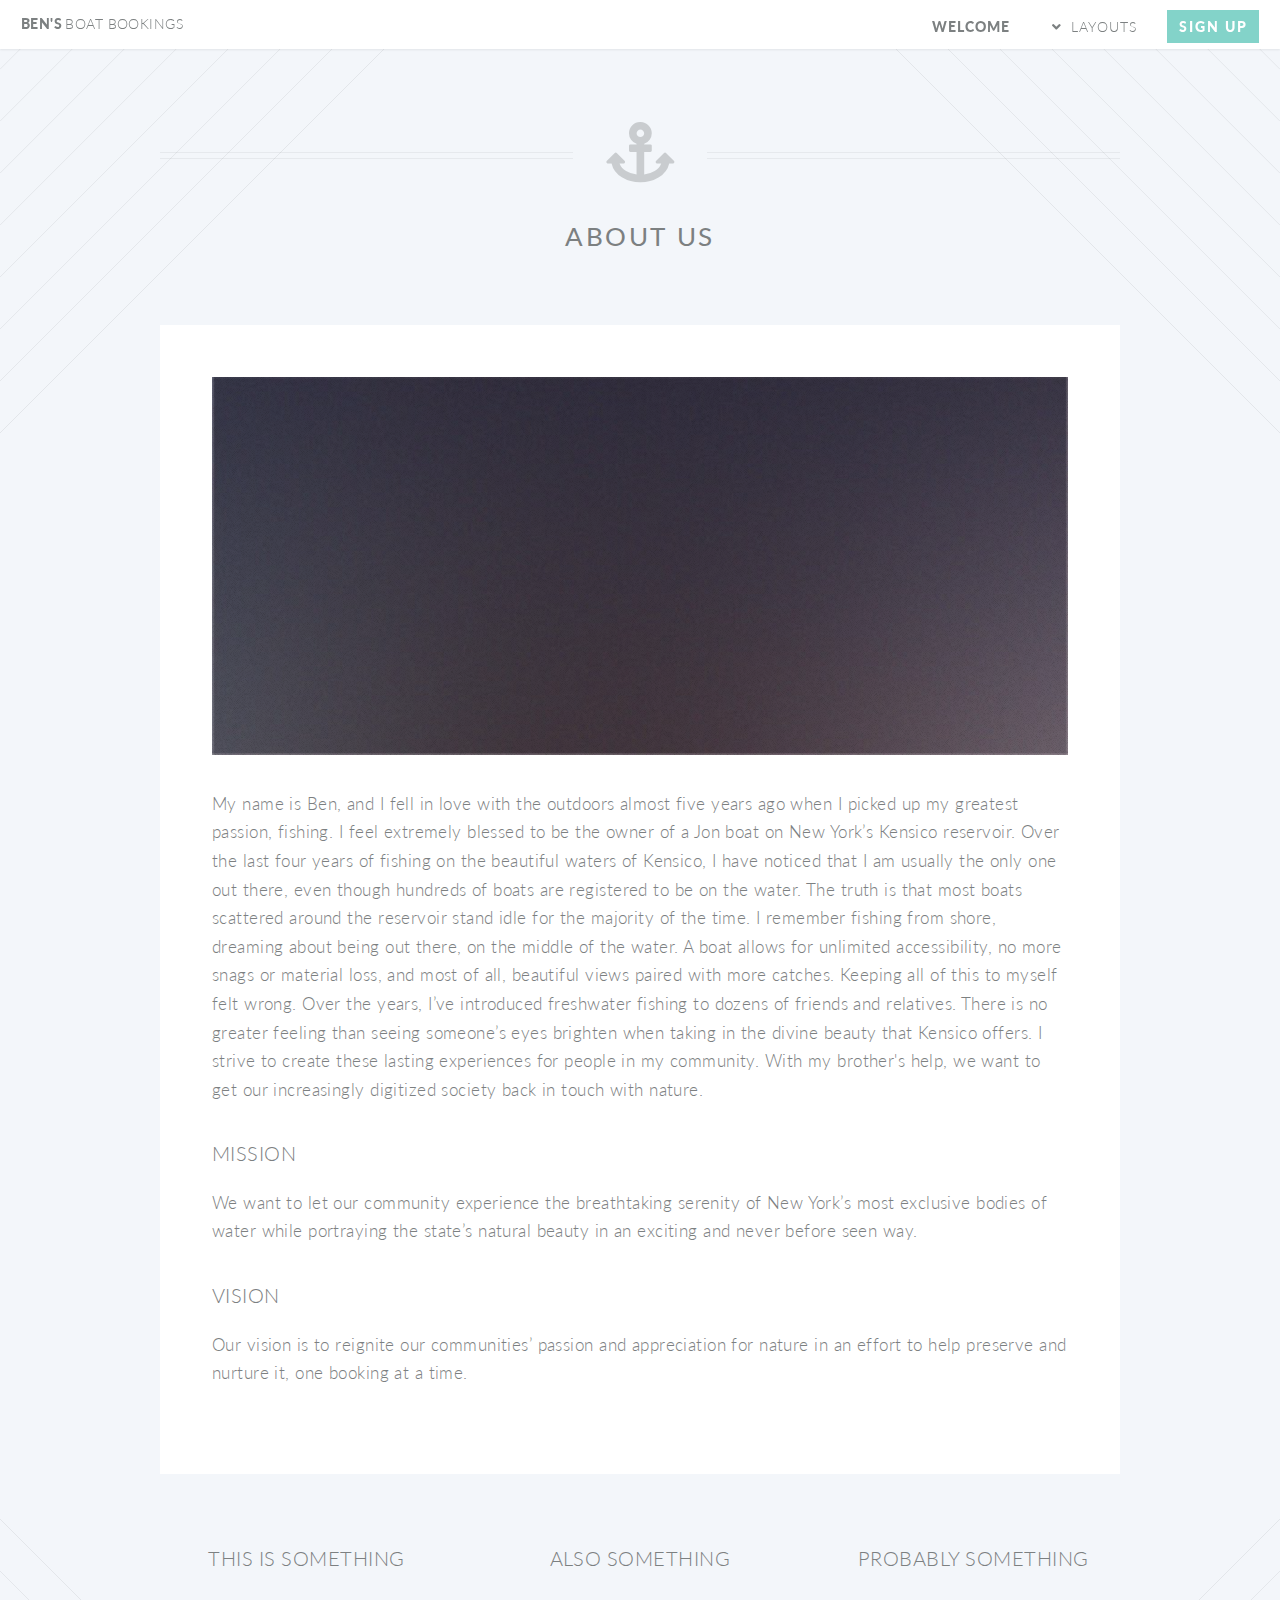
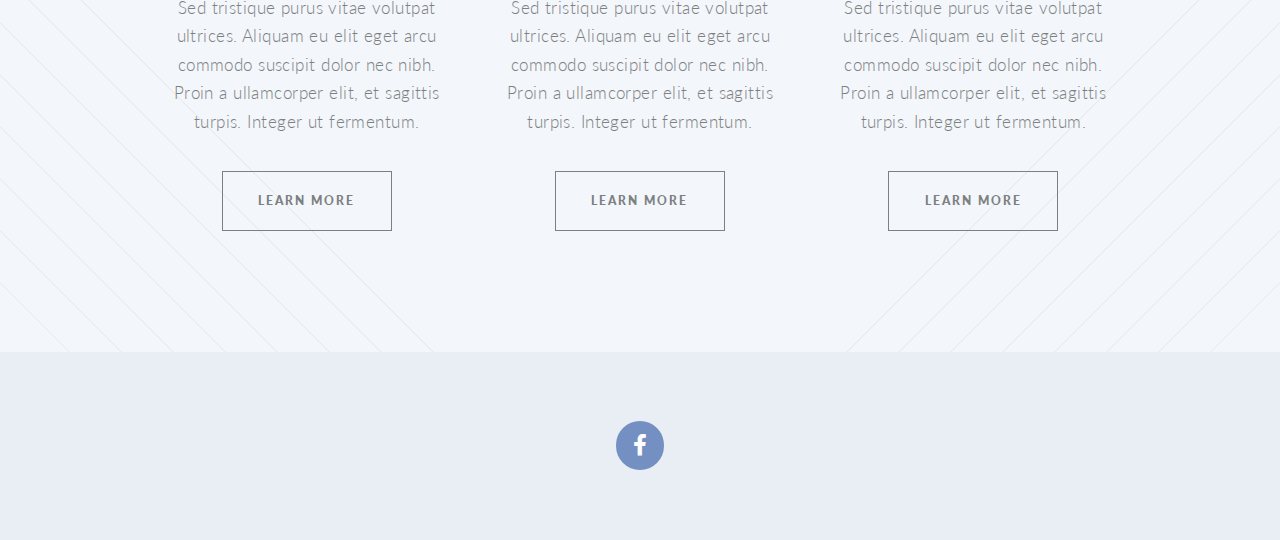
==== about.html @ 55712a19 "add about" ====
<!DOCTYPE HTML>
<!--
	Twenty by HTML5 UP
	html5up.net | @ajlkn
	Free for personal and commercial use under the CCA 3.0 license (html5up.net/license)
-->
<html>
	<head>
		<title>About Us</title>
		<meta charset="utf-8" />
		<meta name="viewport" content="width=device-width, initial-scale=1, user-scalable=no" />
		<link rel="stylesheet" href="assets/css/main.css" />
		<noscript><link rel="stylesheet" href="assets/css/noscript.css" /></noscript>
	</head>
	<body class="no-sidebar is-preload">
		<div id="page-wrapper">

			<!-- Header -->
				<header id="header">
					<h1 id="logo"><a href="index.html">BEN'S <span>Boat Bookings</span></a></h1>
					<nav id="nav">
						<ul>
							<li class="current"><a href="index.html">Welcome</a></li>
							<li class="submenu">
								<a href="#">Layouts</a>
								<ul>
									<li><a href="left-sidebar.html">Left Sidebar</a></li>
									<li><a href="right-sidebar.html">Right Sidebar</a></li>
									<li><a href="about.html">About Us</a></li>
									<li><a href="contact.html">Contact</a></li>
									<li class="submenu">
										<a href="#">Submenu</a>
										<ul>
											<li><a href="#">Dolore Sed</a></li>
											<li><a href="#">Consequat</a></li>
											<li><a href="#">Lorem Magna</a></li>
											<li><a href="#">Sed Magna</a></li>
											<li><a href="#">Ipsum Nisl</a></li>
										</ul>
									</li>
								</ul>
							</li>
							<li><a href="#" class="button primary">Sign Up</a></li>
						</ul>
					</nav>
				</header>

			<!-- Main -->
				<article id="main">

					<header class="special container">
						<span class="icon solid fa-anchor"></span>
						<h2><strong>About Us</strong></h2>
<!--						<p>Where that in the center faces the nameless horrors alone.</p>-->
					</header>

					<!-- One -->
						<section class="wrapper style4 container">

							<!-- Content -->
								<div class="content">
									<section>
										<a href="#" class="image featured"><img src="images/pic04.jpg" alt="" /></a>
										<p>My name is Ben, and I fell in love with the outdoors almost five years ago when I picked up my greatest passion, fishing. I feel extremely blessed to be the owner of a Jon boat on New York’s Kensico reservoir. Over the last four years of fishing on the beautiful waters of Kensico, I have noticed that I am usually the only one out there, even though hundreds of boats are registered to be on the water. The truth is that most boats scattered around the reservoir stand idle for the majority of the time. I remember fishing from shore, dreaming about being out there, on the middle of the water. A boat allows for unlimited accessibility, no more snags or material loss, and most of all, beautiful views paired with more catches. Keeping all of this to myself felt wrong. Over the years, I’ve introduced freshwater fishing to dozens of friends and relatives. There is no greater feeling than seeing someone’s eyes brighten when taking in the divine beauty that Kensico offers. I strive to create these lasting experiences for people in my community. With my brother's help, we want to get our increasingly digitized society back in touch with nature.</p>
										<header>
											<h3>Mission</h3>
										</header>
										<p>We want to let our community experience the breathtaking serenity of New York’s most exclusive bodies of water while portraying the state’s natural beauty in an exciting and never before seen way.</p>

										<header>
											<h3>Vision</h3>
										</header>
										<p>Our vision is to reignite our communities’ passion and appreciation for nature in an effort to help preserve and nurture it, one booking at a time.</p>

									</section>
								</div>

						</section>

					<!-- Two -->
						<section class="wrapper style1 container special">
							<div class="row">
								<div class="col-4 col-12-narrower">

									<section>
										<header>
											<h3>This is Something</h3>
										</header>
										<p>Sed tristique purus vitae volutpat ultrices. Aliquam eu elit eget arcu commodo suscipit dolor nec nibh. Proin a ullamcorper elit, et sagittis turpis. Integer ut fermentum.</p>
										<footer>
											<ul class="buttons">
												<li><a href="#" class="button small">Learn More</a></li>
											</ul>
										</footer>
									</section>

								</div>
								<div class="col-4 col-12-narrower">

									<section>
										<header>
											<h3>Also Something</h3>
										</header>
										<p>Sed tristique purus vitae volutpat ultrices. Aliquam eu elit eget arcu commodo suscipit dolor nec nibh. Proin a ullamcorper elit, et sagittis turpis. Integer ut fermentum.</p>
										<footer>
											<ul class="buttons">
												<li><a href="#" class="button small">Learn More</a></li>
											</ul>
										</footer>
									</section>

								</div>
								<div class="col-4 col-12-narrower">

									<section>
										<header>
											<h3>Probably Something</h3>
										</header>
										<p>Sed tristique purus vitae volutpat ultrices. Aliquam eu elit eget arcu commodo suscipit dolor nec nibh. Proin a ullamcorper elit, et sagittis turpis. Integer ut fermentum.</p>
										<footer>
											<ul class="buttons">
												<li><a href="#" class="button small">Learn More</a></li>
											</ul>
										</footer>
									</section>

								</div>
							</div>
						</section>

				</article>

			<!-- Footer -->
				<footer id="footer">

					<ul class="icons">
<!--						<li><a href="#" class="icon brands circle fa-twitter"><span class="label">Twitter</span></a></li>-->
						<li><a href="#" class="icon brands circle fa-facebook-f"><span class="label">Facebook</span></a></li>
<!--						<li><a href="#" class="icon brands circle fa-google-plus-g"><span class="label">Google+</span></a></li>-->
<!--						<li><a href="#" class="icon brands circle fa-github"><span class="label">Github</span></a></li>-->
<!--						<li><a href="#" class="icon brands circle fa-dribbble"><span class="label">Dribbble</span></a></li>-->
					</ul>

<!--					<ul class="copyright">-->
<!--						<li>&copy; Untitled</li><li>Design: <a href="http://html5up.net">HTML5 UP</a></li>-->
<!--					</ul>-->

				</footer>

		</div>

		<!-- Scripts -->
			<script src="assets/js/jquery.min.js"></script>
			<script src="assets/js/jquery.dropotron.min.js"></script>
			<script src="assets/js/jquery.scrolly.min.js"></script>
			<script src="assets/js/jquery.scrollgress.min.js"></script>
			<script src="assets/js/jquery.scrollex.min.js"></script>
			<script src="assets/js/browser.min.js"></script>
			<script src="assets/js/breakpoints.min.js"></script>
			<script src="assets/js/util.js"></script>
			<script src="assets/js/main.js"></script>

	</body>
</html>
---- assets/css/main.css ----
@import url("fontawesome-all.min.css");
@import url("https://fonts.googleapis.com/css?family=Lato:300,400,900");

/*
	Twenty by HTML5 UP
	html5up.net | @ajlkn
	Free for personal and commercial use under the CCA 3.0 license (html5up.net/license)
*/

html, body, div, span, applet, object,
iframe, h1, h2, h3, h4, h5, h6, p, blockquote,
pre, a, abbr, acronym, address, big, cite,
code, del, dfn, em, img, ins, kbd, q, s, samp,
small, strike, strong, sub, sup, tt, var, b,
u, i, center, dl, dt, dd, ol, ul, li, fieldset,
form, label, legend, table, caption, tbody,
tfoot, thead, tr, th, td, article, aside,
canvas, details, embed, figure, figcaption,
footer, header, hgroup, menu, nav, output, ruby,
section, summary, time, mark, audio, video {
	margin: 0;
	padding: 0;
	border: 0;
	font-size: 100%;
	font: inherit;
	vertical-align: baseline;}

article, aside, details, figcaption, figure,
footer, header, hgroup, menu, nav, section {
	display: block;}

body {
	line-height: 1;
}

ol, ul {
	list-style: none;
}

blockquote, q {
	quotes: none;
}

	blockquote:before, blockquote:after, q:before, q:after {
		content: '';
		content: none;
	}

table {
	border-collapse: collapse;
	border-spacing: 0;
}

body {
	-webkit-text-size-adjust: none;
}

mark {
	background-color: transparent;
	color: inherit;
}

input::-moz-focus-inner {
	border: 0;
	padding: 0;
}

input, select, textarea {
	-moz-appearance: none;
	-webkit-appearance: none;
	-ms-appearance: none;
	appearance: none;
}

/* Basic */

	html {
		box-sizing: border-box;
	}

	*, *:before, *:after {
		box-sizing: inherit;
	}

	body {
		background: #f3f6fa;
	}

		body.is-preload *, body.is-preload *:before, body.is-preload *:after {
			-moz-animation: none !important;
			-webkit-animation: none !important;
			-ms-animation: none !important;
			animation: none !important;
			-moz-transition: none !important;
			-webkit-transition: none !important;
			-ms-transition: none !important;
			transition: none !important;
		}

	body, input, select, textarea {
		color: #7c8081;
		font-family: 'Lato', sans-serif;
		font-size: 15pt;
		font-weight: 300;
		letter-spacing: 0.025em;
		line-height: 1.75em;
	}

	a {
		-moz-transition: color 0.2s ease-in-out, border-color 0.2s ease-in-out, background-color 0.2s ease-in-out;
		-webkit-transition: color 0.2s ease-in-out, border-color 0.2s ease-in-out, background-color 0.2s ease-in-out;
		-ms-transition: color 0.2s ease-in-out, border-color 0.2s ease-in-out, background-color 0.2s ease-in-out;
		transition: color 0.2s ease-in-out, border-color 0.2s ease-in-out, background-color 0.2s ease-in-out;
		color: #3fb1a3;
		text-decoration: none;
		border-bottom: dotted 1px;
	}

		a:hover {
			border-bottom-color: transparent;
		}

	strong, b {
		font-weight: 400;
	}

	p, ul, ol, dl, table, blockquote {
		margin: 0 0 2em 0;
	}

	h1, h2, h3, h4, h5, h6 {
		color: inherit;
		font-weight: 300;
		line-height: 1.75em;
		margin-bottom: 1em;
		text-transform: uppercase;
	}

		h1 a, h2 a, h3 a, h4 a, h5 a, h6 a {
			color: inherit;
			text-decoration: none;
			border: 0;
		}

	h2 {
		font-size: 1.5em;
		letter-spacing: 0.1em;
	}

	h3 {
		font-size: 1.15em;
		letter-spacing: 0.025em;
	}

	sub {
		font-size: 0.8em;
		position: relative;
		top: 0.5em;
	}

	sup {
		font-size: 0.8em;
		position: relative;
		top: -0.5em;
	}

	hr {
		border-top: solid 1px rgba(124, 128, 129, 0.2);
		border: 0;
		margin-bottom: 1.5em;
	}

	blockquote {
		border-left: solid 0.5em rgba(124, 128, 129, 0.2);
		font-style: italic;
		padding: 1em 0 1em 2em;
	}

/* Container */

	.container {
		margin: 0 auto;
		max-width: 100%;
		width: 1400px;
	}

		.container.medium {
			width: 1050px;
		}

		@media screen and (max-width: 1680px) {

			.container {
				width: 1200px;
			}

				.container.medium {
					width: 900px;
				}

		}

		@media screen and (max-width: 1280px) {

			.container {
				width: 960px;
			}

				.container.medium {
					width: 735px;
				}

		}

		@media screen and (max-width: 980px) {

			.container {
				width: 95%;
			}

				.container.medium {
					width: 71.25%;
				}

		}

		@media screen and (max-width: 840px) {

			.container {
				width: 95%;
			}

				.container.medium {
					width: 95%;
				}

		}

		@media screen and (max-width: 736px) {

			.container {
				width: 100%;
			}

				.container.medium {
					width: 100%;
				}

		}

/* Row */

	.row {
		display: flex;
		flex-wrap: wrap;
		box-sizing: border-box;
		align-items: stretch;
	}

		.row > * {
			box-sizing: border-box;
		}

		.row.gtr-uniform > * > :last-child {
			margin-bottom: 0;
		}

		.row.aln-left {
			justify-content: flex-start;
		}

		.row.aln-center {
			justify-content: center;
		}

		.row.aln-right {
			justify-content: flex-end;
		}

		.row.aln-top {
			align-items: flex-start;
		}

		.row.aln-middle {
			align-items: center;
		}

		.row.aln-bottom {
			align-items: flex-end;
		}

		.row > .imp {
			order: -1;
		}

		.row > .col-1 {
			width: 8.33333%;
		}

		.row > .off-1 {
			margin-left: 8.33333%;
		}

		.row > .col-2 {
			width: 16.66667%;
		}

		.row > .off-2 {
			margin-left: 16.66667%;
		}

		.row > .col-3 {
			width: 25%;
		}

		.row > .off-3 {
			margin-left: 25%;
		}

		.row > .col-4 {
			width: 33.33333%;
		}

		.row > .off-4 {
			margin-left: 33.33333%;
		}

		.row > .col-5 {
			width: 41.66667%;
		}

		.row > .off-5 {
			margin-left: 41.66667%;
		}

		.row > .col-6 {
			width: 50%;
		}

		.row > .off-6 {
			margin-left: 50%;
		}

		.row > .col-7 {
			width: 58.33333%;
		}

		.row > .off-7 {
			margin-left: 58.33333%;
		}

		.row > .col-8 {
			width: 66.66667%;
		}

		.row > .off-8 {
			margin-left: 66.66667%;
		}

		.row > .col-9 {
			width: 75%;
		}

		.row > .off-9 {
			margin-left: 75%;
		}

		.row > .col-10 {
			width: 83.33333%;
		}

		.row > .off-10 {
			margin-left: 83.33333%;
		}

		.row > .col-11 {
			width: 91.66667%;
		}

		.row > .off-11 {
			margin-left: 91.66667%;
		}

		.row > .col-12 {
			width: 100%;
		}

		.row > .off-12 {
			margin-left: 100%;
		}

		.row.gtr-0 {
			margin-top: 0px;
			margin-left: 0px;
		}

			.row.gtr-0 > * {
				padding: 0px 0 0 0px;
			}

			.row.gtr-0.gtr-uniform {
				margin-top: 0px;
			}

				.row.gtr-0.gtr-uniform > * {
					padding-top: 0px;
				}

		.row.gtr-25 {
			margin-top: -12.5px;
			margin-left: -12.5px;
		}

			.row.gtr-25 > * {
				padding: 12.5px 0 0 12.5px;
			}

			.row.gtr-25.gtr-uniform {
				margin-top: -12.5px;
			}

				.row.gtr-25.gtr-uniform > * {
					padding-top: 12.5px;
				}

		.row.gtr-50 {
			margin-top: -25px;
			margin-left: -25px;
		}

			.row.gtr-50 > * {
				padding: 25px 0 0 25px;
			}

			.row.gtr-50.gtr-uniform {
				margin-top: -25px;
			}

				.row.gtr-50.gtr-uniform > * {
					padding-top: 25px;
				}

		.row {
			margin-top: -50px;
			margin-left: -50px;
		}

			.row > * {
				padding: 50px 0 0 50px;
			}

			.row.gtr-uniform {
				margin-top: -50px;
			}

				.row.gtr-uniform > * {
					padding-top: 50px;
				}

		.row.gtr-150 {
			margin-top: -75px;
			margin-left: -75px;
		}

			.row.gtr-150 > * {
				padding: 75px 0 0 75px;
			}

			.row.gtr-150.gtr-uniform {
				margin-top: -75px;
			}

				.row.gtr-150.gtr-uniform > * {
					padding-top: 75px;
				}

		.row.gtr-200 {
			margin-top: -100px;
			margin-left: -100px;
		}

			.row.gtr-200 > * {
				padding: 100px 0 0 100px;
			}

			.row.gtr-200.gtr-uniform {
				margin-top: -100px;
			}

				.row.gtr-200.gtr-uniform > * {
					padding-top: 100px;
				}

		@media screen and (max-width: 1680px) {

			.row {
				display: flex;
				flex-wrap: wrap;
				box-sizing: border-box;
				align-items: stretch;
			}

				.row > * {
					box-sizing: border-box;
				}

				.row.gtr-uniform > * > :last-child {
					margin-bottom: 0;
				}

				.row.aln-left {
					justify-content: flex-start;
				}

				.row.aln-center {
					justify-content: center;
				}

				.row.aln-right {
					justify-content: flex-end;
				}

				.row.aln-top {
					align-items: flex-start;
				}

				.row.aln-middle {
					align-items: center;
				}

				.row.aln-bottom {
					align-items: flex-end;
				}

				.row > .imp-wide {
					order: -1;
				}

				.row > .col-1-wide {
					width: 8.33333%;
				}

				.row > .off-1-wide {
					margin-left: 8.33333%;
				}

				.row > .col-2-wide {
					width: 16.66667%;
				}

				.row > .off-2-wide {
					margin-left: 16.66667%;
				}

				.row > .col-3-wide {
					width: 25%;
				}

				.row > .off-3-wide {
					margin-left: 25%;
				}

				.row > .col-4-wide {
					width: 33.33333%;
				}

				.row > .off-4-wide {
					margin-left: 33.33333%;
				}

				.row > .col-5-wide {
					width: 41.66667%;
				}

				.row > .off-5-wide {
					margin-left: 41.66667%;
				}

				.row > .col-6-wide {
					width: 50%;
				}

				.row > .off-6-wide {
					margin-left: 50%;
				}

				.row > .col-7-wide {
					width: 58.33333%;
				}

				.row > .off-7-wide {
					margin-left: 58.33333%;
				}

				.row > .col-8-wide {
					width: 66.66667%;
				}

				.row > .off-8-wide {
					margin-left: 66.66667%;
				}

				.row > .col-9-wide {
					width: 75%;
				}

				.row > .off-9-wide {
					margin-left: 75%;
				}

				.row > .col-10-wide {
					width: 83.33333%;
				}

				.row > .off-10-wide {
					margin-left: 83.33333%;
				}

				.row > .col-11-wide {
					width: 91.66667%;
				}

				.row > .off-11-wide {
					margin-left: 91.66667%;
				}

				.row > .col-12-wide {
					width: 100%;
				}

				.row > .off-12-wide {
					margin-left: 100%;
				}

				.row.gtr-0 {
					margin-top: 0px;
					margin-left: 0px;
				}

					.row.gtr-0 > * {
						padding: 0px 0 0 0px;
					}

					.row.gtr-0.gtr-uniform {
						margin-top: 0px;
					}

						.row.gtr-0.gtr-uniform > * {
							padding-top: 0px;
						}

				.row.gtr-25 {
					margin-top: -10px;
					margin-left: -10px;
				}

					.row.gtr-25 > * {
						padding: 10px 0 0 10px;
					}

					.row.gtr-25.gtr-uniform {
						margin-top: -10px;
					}

						.row.gtr-25.gtr-uniform > * {
							padding-top: 10px;
						}

				.row.gtr-50 {
					margin-top: -20px;
					margin-left: -20px;
				}

					.row.gtr-50 > * {
						padding: 20px 0 0 20px;
					}

					.row.gtr-50.gtr-uniform {
						margin-top: -20px;
					}

						.row.gtr-50.gtr-uniform > * {
							padding-top: 20px;
						}

				.row {
					margin-top: -40px;
					margin-left: -40px;
				}

					.row > * {
						padding: 40px 0 0 40px;
					}

					.row.gtr-uniform {
						margin-top: -40px;
					}

						.row.gtr-uniform > * {
							padding-top: 40px;
						}

				.row.gtr-150 {
					margin-top: -60px;
					margin-left: -60px;
				}

					.row.gtr-150 > * {
						padding: 60px 0 0 60px;
					}

					.row.gtr-150.gtr-uniform {
						margin-top: -60px;
					}

						.row.gtr-150.gtr-uniform > * {
							padding-top: 60px;
						}

				.row.gtr-200 {
					margin-top: -80px;
					margin-left: -80px;
				}

					.row.gtr-200 > * {
						padding: 80px 0 0 80px;
					}

					.row.gtr-200.gtr-uniform {
						margin-top: -80px;
					}

						.row.gtr-200.gtr-uniform > * {
							padding-top: 80px;
						}

		}

		@media screen and (max-width: 1280px) {

			.row {
				display: flex;
				flex-wrap: wrap;
				box-sizing: border-box;
				align-items: stretch;
			}

				.row > * {
					box-sizing: border-box;
				}

				.row.gtr-uniform > * > :last-child {
					margin-bottom: 0;
				}

				.row.aln-left {
					justify-content: flex-start;
				}

				.row.aln-center {
					justify-content: center;
				}

				.row.aln-right {
					justify-content: flex-end;
				}

				.row.aln-top {
					align-items: flex-start;
				}

				.row.aln-middle {
					align-items: center;
				}

				.row.aln-bottom {
					align-items: flex-end;
				}

				.row > .imp-normal {
					order: -1;
				}

				.row > .col-1-normal {
					width: 8.33333%;
				}

				.row > .off-1-normal {
					margin-left: 8.33333%;
				}

				.row > .col-2-normal {
					width: 16.66667%;
				}

				.row > .off-2-normal {
					margin-left: 16.66667%;
				}

				.row > .col-3-normal {
					width: 25%;
				}

				.row > .off-3-normal {
					margin-left: 25%;
				}

				.row > .col-4-normal {
					width: 33.33333%;
				}

				.row > .off-4-normal {
					margin-left: 33.33333%;
				}

				.row > .col-5-normal {
					width: 41.66667%;
				}

				.row > .off-5-normal {
					margin-left: 41.66667%;
				}

				.row > .col-6-normal {
					width: 50%;
				}

				.row > .off-6-normal {
					margin-left: 50%;
				}

				.row > .col-7-normal {
					width: 58.33333%;
				}

				.row > .off-7-normal {
					margin-left: 58.33333%;
				}

				.row > .col-8-normal {
					width: 66.66667%;
				}

				.row > .off-8-normal {
					margin-left: 66.66667%;
				}

				.row > .col-9-normal {
					width: 75%;
				}

				.row > .off-9-normal {
					margin-left: 75%;
				}

				.row > .col-10-normal {
					width: 83.33333%;
				}

				.row > .off-10-normal {
					margin-left: 83.33333%;
				}

				.row > .col-11-normal {
					width: 91.66667%;
				}

				.row > .off-11-normal {
					margin-left: 91.66667%;
				}

				.row > .col-12-normal {
					width: 100%;
				}

				.row > .off-12-normal {
					margin-left: 100%;
				}

				.row.gtr-0 {
					margin-top: 0px;
					margin-left: 0px;
				}

					.row.gtr-0 > * {
						padding: 0px 0 0 0px;
					}

					.row.gtr-0.gtr-uniform {
						margin-top: 0px;
					}

						.row.gtr-0.gtr-uniform > * {
							padding-top: 0px;
						}

				.row.gtr-25 {
					margin-top: -10px;
					margin-left: -10px;
				}

					.row.gtr-25 > * {
						padding: 10px 0 0 10px;
					}

					.row.gtr-25.gtr-uniform {
						margin-top: -10px;
					}

						.row.gtr-25.gtr-uniform > * {
							padding-top: 10px;
						}

				.row.gtr-50 {
					margin-top: -20px;
					margin-left: -20px;
				}

					.row.gtr-50 > * {
						padding: 20px 0 0 20px;
					}

					.row.gtr-50.gtr-uniform {
						margin-top: -20px;
					}

						.row.gtr-50.gtr-uniform > * {
							padding-top: 20px;
						}

				.row {
					margin-top: -40px;
					margin-left: -40px;
				}

					.row > * {
						padding: 40px 0 0 40px;
					}

					.row.gtr-uniform {
						margin-top: -40px;
					}

						.row.gtr-uniform > * {
							padding-top: 40px;
						}

				.row.gtr-150 {
					margin-top: -60px;
					margin-left: -60px;
				}

					.row.gtr-150 > * {
						padding: 60px 0 0 60px;
					}

					.row.gtr-150.gtr-uniform {
						margin-top: -60px;
					}

						.row.gtr-150.gtr-uniform > * {
							padding-top: 60px;
						}

				.row.gtr-200 {
					margin-top: -80px;
					margin-left: -80px;
				}

					.row.gtr-200 > * {
						padding: 80px 0 0 80px;
					}

					.row.gtr-200.gtr-uniform {
						margin-top: -80px;
					}

						.row.gtr-200.gtr-uniform > * {
							padding-top: 80px;
						}

		}

		@media screen and (max-width: 980px) {

			.row {
				display: flex;
				flex-wrap: wrap;
				box-sizing: border-box;
				align-items: stretch;
			}

				.row > * {
					box-sizing: border-box;
				}

				.row.gtr-uniform > * > :last-child {
					margin-bottom: 0;
				}

				.row.aln-left {
					justify-content: flex-start;
				}

				.row.aln-center {
					justify-content: center;
				}

				.row.aln-right {
					justify-content: flex-end;
				}

				.row.aln-top {
					align-items: flex-start;
				}

				.row.aln-middle {
					align-items: center;
				}

				.row.aln-bottom {
					align-items: flex-end;
				}

				.row > .imp-narrow {
					order: -1;
				}

				.row > .col-1-narrow {
					width: 8.33333%;
				}

				.row > .off-1-narrow {
					margin-left: 8.33333%;
				}

				.row > .col-2-narrow {
					width: 16.66667%;
				}

				.row > .off-2-narrow {
					margin-left: 16.66667%;
				}

				.row > .col-3-narrow {
					width: 25%;
				}

				.row > .off-3-narrow {
					margin-left: 25%;
				}

				.row > .col-4-narrow {
					width: 33.33333%;
				}

				.row > .off-4-narrow {
					margin-left: 33.33333%;
				}

				.row > .col-5-narrow {
					width: 41.66667%;
				}

				.row > .off-5-narrow {
					margin-left: 41.66667%;
				}

				.row > .col-6-narrow {
					width: 50%;
				}

				.row > .off-6-narrow {
					margin-left: 50%;
				}

				.row > .col-7-narrow {
					width: 58.33333%;
				}

				.row > .off-7-narrow {
					margin-left: 58.33333%;
				}

				.row > .col-8-narrow {
					width: 66.66667%;
				}

				.row > .off-8-narrow {
					margin-left: 66.66667%;
				}

				.row > .col-9-narrow {
					width: 75%;
				}

				.row > .off-9-narrow {
					margin-left: 75%;
				}

				.row > .col-10-narrow {
					width: 83.33333%;
				}

				.row > .off-10-narrow {
					margin-left: 83.33333%;
				}

				.row > .col-11-narrow {
					width: 91.66667%;
				}

				.row > .off-11-narrow {
					margin-left: 91.66667%;
				}

				.row > .col-12-narrow {
					width: 100%;
				}

				.row > .off-12-narrow {
					margin-left: 100%;
				}

				.row.gtr-0 {
					margin-top: 0px;
					margin-left: 0px;
				}

					.row.gtr-0 > * {
						padding: 0px 0 0 0px;
					}

					.row.gtr-0.gtr-uniform {
						margin-top: 0px;
					}

						.row.gtr-0.gtr-uniform > * {
							padding-top: 0px;
						}

				.row.gtr-25 {
					margin-top: -7.5px;
					margin-left: -7.5px;
				}

					.row.gtr-25 > * {
						padding: 7.5px 0 0 7.5px;
					}

					.row.gtr-25.gtr-uniform {
						margin-top: -7.5px;
					}

						.row.gtr-25.gtr-uniform > * {
							padding-top: 7.5px;
						}

				.row.gtr-50 {
					margin-top: -15px;
					margin-left: -15px;
				}

					.row.gtr-50 > * {
						padding: 15px 0 0 15px;
					}

					.row.gtr-50.gtr-uniform {
						margin-top: -15px;
					}

						.row.gtr-50.gtr-uniform > * {
							padding-top: 15px;
						}

				.row {
					margin-top: -30px;
					margin-left: -30px;
				}

					.row > * {
						padding: 30px 0 0 30px;
					}

					.row.gtr-uniform {
						margin-top: -30px;
					}

						.row.gtr-uniform > * {
							padding-top: 30px;
						}

				.row.gtr-150 {
					margin-top: -45px;
					margin-left: -45px;
				}

					.row.gtr-150 > * {
						padding: 45px 0 0 45px;
					}

					.row.gtr-150.gtr-uniform {
						margin-top: -45px;
					}

						.row.gtr-150.gtr-uniform > * {
							padding-top: 45px;
						}

				.row.gtr-200 {
					margin-top: -60px;
					margin-left: -60px;
				}

					.row.gtr-200 > * {
						padding: 60px 0 0 60px;
					}

					.row.gtr-200.gtr-uniform {
						margin-top: -60px;
					}

						.row.gtr-200.gtr-uniform > * {
							padding-top: 60px;
						}

		}

		@media screen and (max-width: 840px) {

			.row {
				display: flex;
				flex-wrap: wrap;
				box-sizing: border-box;
				align-items: stretch;
			}

				.row > * {
					box-sizing: border-box;
				}

				.row.gtr-uniform > * > :last-child {
					margin-bottom: 0;
				}

				.row.aln-left {
					justify-content: flex-start;
				}

				.row.aln-center {
					justify-content: center;
				}

				.row.aln-right {
					justify-content: flex-end;
				}

				.row.aln-top {
					align-items: flex-start;
				}

				.row.aln-middle {
					align-items: center;
				}

				.row.aln-bottom {
					align-items: flex-end;
				}

				.row > .imp-narrower {
					order: -1;
				}

				.row > .col-1-narrower {
					width: 8.33333%;
				}

				.row > .off-1-narrower {
					margin-left: 8.33333%;
				}

				.row > .col-2-narrower {
					width: 16.66667%;
				}

				.row > .off-2-narrower {
					margin-left: 16.66667%;
				}

				.row > .col-3-narrower {
					width: 25%;
				}

				.row > .off-3-narrower {
					margin-left: 25%;
				}

				.row > .col-4-narrower {
					width: 33.33333%;
				}

				.row > .off-4-narrower {
					margin-left: 33.33333%;
				}

				.row > .col-5-narrower {
					width: 41.66667%;
				}

				.row > .off-5-narrower {
					margin-left: 41.66667%;
				}

				.row > .col-6-narrower {
					width: 50%;
				}

				.row > .off-6-narrower {
					margin-left: 50%;
				}

				.row > .col-7-narrower {
					width: 58.33333%;
				}

				.row > .off-7-narrower {
					margin-left: 58.33333%;
				}

				.row > .col-8-narrower {
					width: 66.66667%;
				}

				.row > .off-8-narrower {
					margin-left: 66.66667%;
				}

				.row > .col-9-narrower {
					width: 75%;
				}

				.row > .off-9-narrower {
					margin-left: 75%;
				}

				.row > .col-10-narrower {
					width: 83.33333%;
				}

				.row > .off-10-narrower {
					margin-left: 83.33333%;
				}

				.row > .col-11-narrower {
					width: 91.66667%;
				}

				.row > .off-11-narrower {
					margin-left: 91.66667%;
				}

				.row > .col-12-narrower {
					width: 100%;
				}

				.row > .off-12-narrower {
					margin-left: 100%;
				}

				.row.gtr-0 {
					margin-top: 0px;
					margin-left: 0px;
				}

					.row.gtr-0 > * {
						padding: 0px 0 0 0px;
					}

					.row.gtr-0.gtr-uniform {
						margin-top: 0px;
					}

						.row.gtr-0.gtr-uniform > * {
							padding-top: 0px;
						}

				.row.gtr-25 {
					margin-top: -7.5px;
					margin-left: -7.5px;
				}

					.row.gtr-25 > * {
						padding: 7.5px 0 0 7.5px;
					}

					.row.gtr-25.gtr-uniform {
						margin-top: -7.5px;
					}

						.row.gtr-25.gtr-uniform > * {
							padding-top: 7.5px;
						}

				.row.gtr-50 {
					margin-top: -15px;
					margin-left: -15px;
				}

					.row.gtr-50 > * {
						padding: 15px 0 0 15px;
					}

					.row.gtr-50.gtr-uniform {
						margin-top: -15px;
					}

						.row.gtr-50.gtr-uniform > * {
							padding-top: 15px;
						}

				.row {
					margin-top: -30px;
					margin-left: -30px;
				}

					.row > * {
						padding: 30px 0 0 30px;
					}

					.row.gtr-uniform {
						margin-top: -30px;
					}

						.row.gtr-uniform > * {
							padding-top: 30px;
						}

				.row.gtr-150 {
					margin-top: -45px;
					margin-left: -45px;
				}

					.row.gtr-150 > * {
						padding: 45px 0 0 45px;
					}

					.row.gtr-150.gtr-uniform {
						margin-top: -45px;
					}

						.row.gtr-150.gtr-uniform > * {
							padding-top: 45px;
						}

				.row.gtr-200 {
					margin-top: -60px;
					margin-left: -60px;
				}

					.row.gtr-200 > * {
						padding: 60px 0 0 60px;
					}

					.row.gtr-200.gtr-uniform {
						margin-top: -60px;
					}

						.row.gtr-200.gtr-uniform > * {
							padding-top: 60px;
						}

		}

		@media screen and (max-width: 736px) {

			.row {
				display: flex;
				flex-wrap: wrap;
				box-sizing: border-box;
				align-items: stretch;
			}

				.row > * {
					box-sizing: border-box;
				}

				.row.gtr-uniform > * > :last-child {
					margin-bottom: 0;
				}

				.row.aln-left {
					justify-content: flex-start;
				}

				.row.aln-center {
					justify-content: center;
				}

				.row.aln-right {
					justify-content: flex-end;
				}

				.row.aln-top {
					align-items: flex-start;
				}

				.row.aln-middle {
					align-items: center;
				}

				.row.aln-bottom {
					align-items: flex-end;
				}

				.row > .imp-mobile {
					order: -1;
				}

				.row > .col-1-mobile {
					width: 8.33333%;
				}

				.row > .off-1-mobile {
					margin-left: 8.33333%;
				}

				.row > .col-2-mobile {
					width: 16.66667%;
				}

				.row > .off-2-mobile {
					margin-left: 16.66667%;
				}

				.row > .col-3-mobile {
					width: 25%;
				}

				.row > .off-3-mobile {
					margin-left: 25%;
				}

				.row > .col-4-mobile {
					width: 33.33333%;
				}

				.row > .off-4-mobile {
					margin-left: 33.33333%;
				}

				.row > .col-5-mobile {
					width: 41.66667%;
				}

				.row > .off-5-mobile {
					margin-left: 41.66667%;
				}

				.row > .col-6-mobile {
					width: 50%;
				}

				.row > .off-6-mobile {
					margin-left: 50%;
				}

				.row > .col-7-mobile {
					width: 58.33333%;
				}

				.row > .off-7-mobile {
					margin-left: 58.33333%;
				}

				.row > .col-8-mobile {
					width: 66.66667%;
				}

				.row > .off-8-mobile {
					margin-left: 66.66667%;
				}

				.row > .col-9-mobile {
					width: 75%;
				}

				.row > .off-9-mobile {
					margin-left: 75%;
				}

				.row > .col-10-mobile {
					width: 83.33333%;
				}

				.row > .off-10-mobile {
					margin-left: 83.33333%;
				}

				.row > .col-11-mobile {
					width: 91.66667%;
				}

				.row > .off-11-mobile {
					margin-left: 91.66667%;
				}

				.row > .col-12-mobile {
					width: 100%;
				}

				.row > .off-12-mobile {
					margin-left: 100%;
				}

				.row.gtr-0 {
					margin-top: 0px;
					margin-left: 0px;
				}

					.row.gtr-0 > * {
						padding: 0px 0 0 0px;
					}

					.row.gtr-0.gtr-uniform {
						margin-top: 0px;
					}

						.row.gtr-0.gtr-uniform > * {
							padding-top: 0px;
						}

				.row.gtr-25 {
					margin-top: -7.5px;
					margin-left: -7.5px;
				}

					.row.gtr-25 > * {
						padding: 7.5px 0 0 7.5px;
					}

					.row.gtr-25.gtr-uniform {
						margin-top: -7.5px;
					}

						.row.gtr-25.gtr-uniform > * {
							padding-top: 7.5px;
						}

				.row.gtr-50 {
					margin-top: -15px;
					margin-left: -15px;
				}

					.row.gtr-50 > * {
						padding: 15px 0 0 15px;
					}

					.row.gtr-50.gtr-uniform {
						margin-top: -15px;
					}

						.row.gtr-50.gtr-uniform > * {
							padding-top: 15px;
						}

				.row {
					margin-top: -30px;
					margin-left: -30px;
				}

					.row > * {
						padding: 30px 0 0 30px;
					}

					.row.gtr-uniform {
						margin-top: -30px;
					}

						.row.gtr-uniform > * {
							padding-top: 30px;
						}

				.row.gtr-150 {
					margin-top: -45px;
					margin-left: -45px;
				}

					.row.gtr-150 > * {
						padding: 45px 0 0 45px;
					}

					.row.gtr-150.gtr-uniform {
						margin-top: -45px;
					}

						.row.gtr-150.gtr-uniform > * {
							padding-top: 45px;
						}

				.row.gtr-200 {
					margin-top: -60px;
					margin-left: -60px;
				}

					.row.gtr-200 > * {
						padding: 60px 0 0 60px;
					}

					.row.gtr-200.gtr-uniform {
						margin-top: -60px;
					}

						.row.gtr-200.gtr-uniform > * {
							padding-top: 60px;
						}

		}

/* Section/Article */

	section.special, article.special {
		text-align: center;
	}

	header.major {
		padding-bottom: 2em;
	}

	header.special {
		margin-bottom: 5em;
		padding-top: 7em;
		position: relative;
		text-align: center;
	}

		header.special:before, header.special:after {
			border-bottom: solid 1.5px;
			border-top: solid 1.5px;
			content: '';
			height: 7px;
			opacity: 0.1;
			position: absolute;
			top: 1.75em;
			width: 43%;
		}

		header.special:before {
			left: 0;
		}

		header.special:after {
			right: 0;
		}

		header.special h2 {
			margin-bottom: 0;
		}

		header.special h2 + p {
			margin-bottom: 0;
			padding-top: 1.5em;
		}

		header.special .icon {
			cursor: default;
			height: 7em;
			left: 0;
			position: absolute;
			text-align: center;
			top: 1em;
			width: 100%;
		}

			header.special .icon:before {
				font-size: 3.5em;
				opacity: 0.35;
			}

	footer > :last-child {
		margin-bottom: 0;
	}

	footer.major {
		padding-top: 3em;
	}

/* Form */

	input[type="text"],
	input[type="password"],
	input[type="email"],
	textarea {
		-moz-transition: background-color 0.2s ease-in-out, border-color 0.2s ease-in-out;
		-webkit-transition: background-color 0.2s ease-in-out, border-color 0.2s ease-in-out;
		-ms-transition: background-color 0.2s ease-in-out, border-color 0.2s ease-in-out;
		transition: background-color 0.2s ease-in-out, border-color 0.2s ease-in-out;
		-moz-appearance: none;
		-webkit-appearance: none;
		-ms-appearance: none;
		appearance: none;
		background: none;
		border: solid 1px rgba(124, 128, 129, 0.2);
		border-radius: 0;
		color: inherit;
		display: block;
		padding: 0.75em;
		text-decoration: none;
		width: 100%;
		outline: 0;
	}

		input[type="text"]:focus,
		input[type="password"]:focus,
		input[type="email"]:focus,
		textarea:focus {
			border-color: #83d3c9;
		}

	input[type="text"],
	input[type="password"],
	input[type="email"] {
		line-height: 1em;
	}

	::-webkit-input-placeholder {
		color: inherit;
		opacity: 0.5;
		position: relative;
		top: 3px;
	}

	:-moz-placeholder {
		color: inherit;
		opacity: 0.5;
	}

	::-moz-placeholder {
		color: inherit;
		opacity: 0.5;
	}

	:-ms-input-placeholder {
		color: inherit;
		opacity: 0.5;
	}

/* Image */

	.image {
		border: 0;
		position: relative;
	}

		.image:before {
			background: url("images/overlay.png");
			content: '';
			height: 100%;
			left: 0;
			position: absolute;
			top: 0;
			width: 100%;
		}

		.image.fit {
			display: block;
		}

			.image.fit img {
				display: block;
				width: 100%;
			}

		.image.featured {
			display: block;
			margin: 0 0 2em 0;
		}

			.image.featured img {
				display: block;
				width: 100%;
			}

/* Icon */

	.icon {
		text-decoration: none;
		position: relative;
	}

		.icon:before {
			-moz-osx-font-smoothing: grayscale;
			-webkit-font-smoothing: antialiased;
			display: inline-block;
			font-style: normal;
			font-variant: normal;
			text-rendering: auto;
			line-height: 1;
			text-transform: none !important;
			font-family: 'Font Awesome 5 Free';
			font-weight: 400;
		}

		.icon.solid:before {
			font-weight: 900;
		}

		.icon:before {
			line-height: inherit;
		}

		.icon.brands:before {
			font-family: 'Font Awesome 5 Brands';
		}

		.icon.circle {
			-moz-transition: all 0.2s ease-in-out;
			-webkit-transition: all 0.2s ease-in-out;
			-ms-transition: all 0.2s ease-in-out;
			transition: all 0.2s ease-in-out;
			border: 0;
			border-radius: 100%;
			display: inline-block;
			font-size: 1.25em;
			height: 2.25em;
			left: 0;
			line-height: 2.25em;
			text-align: center;
			text-decoration: none;
			top: 0;
			width: 2.25em;
		}

			.icon.circle:hover {
				top: -0.2em;
			}

			.icon.circle.fa-twitter {
				background: #70aecd;
				color: #fff;
			}

				.icon.circle.fa-twitter:hover {
					background: #7fb7d2;
				}

			.icon.circle.fa-facebook-f {
				background: #7490c3;
				color: #fff;
			}

				.icon.circle.fa-facebook-f:hover {
					background: #829bc9;
				}

			.icon.circle.fa-google-plus-g {
				background: #db6b67;
				color: #fff;
			}

				.icon.circle.fa-google-plus-g:hover {
					background: #df7b77;
				}

			.icon.circle.fa-github {
				background: #dcad8b;
				color: #fff;
			}

				.icon.circle.fa-github:hover {
					background: #e1b89b;
				}

			.icon.circle.fa-dribbble {
				background: #da83ae;
				color: #fff;
			}

				.icon.circle.fa-dribbble:hover {
					background: #df93b8;
				}

		.icon.featured {
			cursor: default;
			display: block;
			margin: 0 0 1.5em 0;
			opacity: 0.35;
			text-align: center;
		}

			.icon.featured:before {
				font-size: 5em;
				line-height: 1em;
			}

		.icon > .label {
			display: none;
		}

/* List */

	ol {
		list-style: decimal;
		padding-left: 1.25em;
	}

		ol li {
			padding-left: 0.25em;
		}

	ul {
		list-style: disc;
		padding-left: 1em;
	}

		ul li {
			padding-left: 0.5em;
		}

/* Icons */

	ul.icons {
		list-style: none;
		padding-left: 0;
		cursor: default;
	}

		ul.icons li {
			display: inline-block;
			line-height: 1em;
			padding-left: 0.5em;
		}

			ul.icons li:first-child {
				padding-left: 0;
			}

/* Featured Icons */

	ul.featured-icons {
		cursor: default;
		margin: -0.75em 0 0 0;
		opacity: 0.35;
		overflow: hidden;
		position: relative;
		list-style: none;
		padding-left: 0;
	}

		ul.featured-icons li {
			display: block;
			float: left;
			text-align: center;
			width: 50%;
			padding-left: 0;
			margin-bottom: 1em;
		}

			ul.featured-icons li .icon {
				display: inline-block;
				font-size: 5.5em;
				height: 1em;
				line-height: 1.5em;
				width: 1em;
			}

/* Buttons */

	ul.buttons {
		cursor: default;
		list-style: none;
		padding-left: 0;
	}

		ul.buttons:last-child {
			margin-bottom: 0;
		}

		ul.buttons li {
			display: inline-block;
			padding: 0 0 0 1.5em;
		}

			ul.buttons li:first-child {
				padding: 0;
			}

		ul.buttons.stacked li {
			display: block;
			padding: 1.5em 0 0 0;
		}

			ul.buttons.stacked li:first-child {
				padding: 0;
			}

/* Table */

	table {
		width: 100%;
	}

		table.default {
			width: 100%;
		}

			table.default tbody tr {
				border-bottom: solid 1px rgba(124, 128, 129, 0.2);
			}

			table.default td {
				padding: 0.5em 1em 0.5em 1em;
			}

			table.default th {
				font-weight: 400;
				padding: 0.5em 1em 0.5em 1em;
				text-align: left;
			}

			table.default thead {
				background: #7c8081;
				color: #fff;
			}

/* Button */

	input[type="button"],
	input[type="submit"],
	input[type="reset"],
	button,
	.button {
		-moz-appearance: none;
		-webkit-appearance: none;
		-ms-appearance: none;
		appearance: none;
		-moz-transition: color 0.2s ease-in-out, border-color 0.2s ease-in-out, background-color 0.2s ease-in-out;
		-webkit-transition: color 0.2s ease-in-out, border-color 0.2s ease-in-out, background-color 0.2s ease-in-out;
		-ms-transition: color 0.2s ease-in-out, border-color 0.2s ease-in-out, background-color 0.2s ease-in-out;
		transition: color 0.2s ease-in-out, border-color 0.2s ease-in-out, background-color 0.2s ease-in-out;
		background: none;
		border: solid 1px;
		border-radius: 0;
		color: inherit;
		cursor: pointer;
		display: inline-block;
		font-size: 0.8em;
		font-weight: 900;
		letter-spacing: 2px;
		min-width: 18em;
		padding: 0 0.75em;
		line-height: 3.75em;
		text-align: center;
		text-decoration: none;
		text-transform: uppercase;
	}

		input[type="button"]:hover,
		input[type="submit"]:hover,
		input[type="reset"]:hover,
		button:hover,
		.button:hover {
			background: rgba(188, 202, 206, 0.15);
			border-color: inherit;
		}

		input[type="button"].primary,
		input[type="submit"].primary,
		input[type="reset"].primary,
		button.primary,
		.button.primary {
			background: #83d3c9;
			border-color: #83d3c9;
			color: #fff !important;
		}

			input[type="button"].primary:hover,
			input[type="submit"].primary:hover,
			input[type="reset"].primary:hover,
			button.primary:hover,
			.button.primary:hover {
				background: #96dad1 !important;
				border-color: #96dad1 !important;
			}

		input[type="button"].fit,
		input[type="submit"].fit,
		input[type="reset"].fit,
		button.fit,
		.button.fit {
			width: 100%;
		}

		input[type="button"].small,
		input[type="submit"].small,
		input[type="reset"].small,
		button.small,
		.button.small {
			font-size: 0.7em;
			min-width: 14em;
			padding: 0.5em 0;
		}

/* Wrapper */

	.wrapper {
		margin-bottom: 5em;
		padding: 5em;
	}

		.wrapper.style1 {
			padding: 0;
		}

		.wrapper.style2 {
			background-color: #83d3c9;
			background-image: url("images/light-bl.svg"), url("images/light-br.svg");
			background-position: bottom left, bottom right;
			background-repeat: no-repeat, no-repeat;
			background-size: 25em, 25em;
			color: #fff;
		}

			.wrapper.style2 input[type="button"]:hover,
			.wrapper.style2 input[type="submit"]:hover,
			.wrapper.style2 input[type="reset"]:hover,
			.wrapper.style2 button:hover,
			.wrapper.style2 .button:hover {
				background: rgba(255, 255, 255, 0.15) !important;
			}

			.wrapper.style2 input[type="button"].primary,
			.wrapper.style2 input[type="submit"].primary,
			.wrapper.style2 input[type="reset"].primary,
			.wrapper.style2 button.primary,
			.wrapper.style2 .button.primary {
				background: #fff;
				border-color: #fff;
				color: #83d3c9 !important;
			}

				.wrapper.style2 input[type="button"].primary:hover,
				.wrapper.style2 input[type="submit"].primary:hover,
				.wrapper.style2 input[type="reset"].primary:hover,
				.wrapper.style2 button.primary:hover,
				.wrapper.style2 .button.primary:hover {
					border-color: inherit !important;
					color: #fff !important;
				}

		.wrapper.style3 {
			background: #fff;
			color: inherit;
		}

		.wrapper.style4 {
			background: #fff;
			color: inherit;
			padding: 4em;
		}

/* Header */

	@-moz-keyframes reveal-header {
		0% {
			top: -5em;
		}

		100% {
			top: 0;
		}
	}

	@-webkit-keyframes reveal-header {
		0% {
			top: -5em;
		}

		100% {
			top: 0;
		}
	}

	@-ms-keyframes reveal-header {
		0% {
			top: -5em;
		}

		100% {
			top: 0;
		}
	}

	@keyframes reveal-header {
		0% {
			top: -5em;
		}

		100% {
			top: 0;
		}
	}

	#header {
		background: #fff;
		box-shadow: 0 1px 2px 0 rgba(0, 0, 0, 0.075);
		color: inherit;
		cursor: default;
		font-size: 0.8em;
		left: 0;
		padding: 1em 1.5em;
		position: fixed;
		top: 0;
		width: 100%;
		z-index: 10000;
	}

		#header h1 {
			font-weight: 900;
			margin: 0;
		}

			#header h1 span {
				font-weight: 300;
			}

		#header nav {
			letter-spacing: 0.075em;
			position: absolute;
			right: 1.5em;
			text-transform: uppercase;
			top: 0.75em;
		}

			#header nav ul {
				list-style: none;
				padding-left: 0;
			}

				#header nav ul li {
					display: inline-block;
					margin-left: 1.5em;
					padding-left: 0;
				}

					#header nav ul li > ul {
						display: none;
					}

					#header nav ul li a {
						border: solid 1px transparent;
						color: inherit;
						display: inline-block;
						line-height: 1em;
						padding: 0.6em 0.75em;
						text-decoration: none;
					}

					#header nav ul li input[type="button"],
					#header nav ul li input[type="submit"],
					#header nav ul li input[type="reset"],
					#header nav ul li button,
					#header nav ul li .button {
						font-size: 1em;
						min-width: 0;
						width: auto;
					}

					#header nav ul li.submenu > a {
						text-decoration: none;
					}

						#header nav ul li.submenu > a:before {
							-moz-osx-font-smoothing: grayscale;
							-webkit-font-smoothing: antialiased;
							display: inline-block;
							font-style: normal;
							font-variant: normal;
							text-rendering: auto;
							line-height: 1;
							text-transform: none !important;
							font-family: 'Font Awesome 5 Free';
							font-weight: 900;
						}

						#header nav ul li.submenu > a:before {
							content: '\f107';
							margin-right: 0.65em;
						}

					#header nav ul li.active > a, #header nav ul li:hover > a {
						-moz-transition: all 0.2s ease-in-out;
						-webkit-transition: all 0.2s ease-in-out;
						-ms-transition: all 0.2s ease-in-out;
						transition: all 0.2s ease-in-out;
						background: rgba(188, 202, 206, 0.15);
					}

					#header nav ul li.current > a {
						font-weight: 900;
					}

		#header.reveal {
			-moz-animation: reveal-header 0.5s;
			-webkit-animation: reveal-header 0.5s;
			-ms-animation: reveal-header 0.5s;
			animation: reveal-header 0.5s;
		}

		#header.alt {
			-moz-animation: none;
			-webkit-animation: none;
			-ms-animation: none;
			animation: none;
			background: transparent;
			box-shadow: none;
			color: #fff;
			padding: 2em 2.5em;
			position: absolute;
		}

			#header.alt nav {
				right: 2.5em;
				top: 1.75em;
			}

				#header.alt nav ul li.active > a, #header.alt nav ul li:hover > a {
					border: solid 1px;
				}

/* Dropotron */

	.dropotron {
		list-style: none;
		padding-left: 0;
		background: #fff;
		box-shadow: 0 1px 2px 0 rgba(0, 0, 0, 0.075);
		line-height: 2.25em;
		min-width: 13em;
		padding: 1em 0;
		text-transform: uppercase;
		margin-top: calc(-1em + 1px);
	}

		.dropotron.level-0 {
			font-size: 0.7em;
			font-weight: 400;
			margin-top: 1.5em;
		}

			.dropotron.level-0:before {
				border-bottom: solid 0.5em #fff;
				border-left: solid 0.5em transparent;
				border-right: solid 0.5em transparent;
				content: '';
				left: 0.75em;
				position: absolute;
				top: -0.45em;
			}

		.dropotron > li {
			border-top: solid 1px rgba(124, 128, 129, 0.2);
			padding-left: 0;
		}

			.dropotron > li > a {
				-moz-transition: none;
				-webkit-transition: none;
				-ms-transition: none;
				transition: none;
				color: inherit;
				text-decoration: none;
				padding: 0 1em;
				border: 0;
			}

			.dropotron > li:hover > a {
				background: #83d3c9;
				color: #fff;
			}

			.dropotron > li:first-child {
				border-top: 0;
			}

/* Banner */

	@-moz-keyframes reveal-banner {
		0% {
			opacity: 0;
		}

		100% {
			opacity: 1;
		}
	}

	@-webkit-keyframes reveal-banner {
		0% {
			opacity: 0;
		}

		100% {
			opacity: 1;
		}
	}

	@-ms-keyframes reveal-banner {
		0% {
			opacity: 0;
		}

		100% {
			opacity: 1;
		}
	}

	@keyframes reveal-banner {
		0% {
			opacity: 0;
		}

		100% {
			opacity: 1;
		}
	}

	#banner {
		background-attachment: scroll, scroll, scroll, fixed;
		background-color: #645862;
		background-image: url("images/light-bl.svg"), url("images/light-br.svg"), url("images/overlay.png"), url("../../images/banner.jpg");
		background-position: bottom left, bottom right, top left, top center;
		background-repeat: no-repeat, no-repeat, repeat, no-repeat;
		background-size: 25em, 25em, auto, cover;
		color: #fff;
		cursor: default;
		padding: 6em 0;
		text-align: center;
	}

		#banner .inner {
			-moz-animation: reveal-banner 1s 0.25s ease-in-out;
			-webkit-animation: reveal-banner 1s 0.25s ease-in-out;
			-ms-animation: reveal-banner 1s 0.25s ease-in-out;
			animation: reveal-banner 1s 0.25s ease-in-out;
			-moz-animation-fill-mode: forwards;
			-webkit-animation-fill-mode: forwards;
			-ms-animation-fill-mode: forwards;
			animation-fill-mode: forwards;
			background: rgba(52, 27, 43, 0.5);
			color: #fff;
			display: inline-block;
			opacity: 0;
			padding: 3em;
			text-align: center;
		}

			#banner .inner header {
				display: inline-block;
				border-bottom: solid 2px;
				border-top: solid 2px;
				margin: 0 0 2em 0;
				padding: 3px 0 3px 0;
			}

				#banner .inner header h2 {
					border-bottom: solid 2px;
					border-top: solid 2px;
					font-size: 2.5em;
					font-weight: 900;
					letter-spacing: 0.2em;
					margin: 0;
					padding-left: 0.05em;
					position: relative;
					text-transform: uppercase;
				}

			#banner .inner p {
				letter-spacing: 0.1em;
				margin: 0;
				text-transform: uppercase;
			}

				#banner .inner p a {
					color: inherit;
					font-weight: 400;
					text-decoration: none;
				}

			#banner .inner footer {
				margin: 2em 0 0 0;
			}

/* Main */

	#main {
		background-image: url("images/dark-tl.svg"), url("images/dark-tr.svg"), url("images/dark-bl.svg"), url("images/dark-br.svg");
		background-position: top left, top right, bottom left, bottom right;
		background-repeat: no-repeat;
		background-size: 25em;
		padding: 7em 0;
	}

		#main > :last-child {
			margin-bottom: 0;
		}

		#main .sidebar section {
			border-top: solid 1px rgba(124, 128, 129, 0.2);
			margin: 3em 0 0 0;
			padding: 3em 0 0 0;
		}

			#main .sidebar section:first-child {
				border-top: 0;
				padding-top: 0;
				margin-top: 0;
			}

	body.index #main {
		padding-top: 5em;
	}

/* CTA */

	#cta {
		background-attachment: scroll, scroll, scroll, fixed;
		background-color: #645862;
		background-image: url("images/light-tl.svg"), url("images/light-tr.svg"), url("images/overlay.png"), url("../../images/banner.jpg");
		background-position: top left, top right, top left, bottom center;
		background-repeat: no-repeat, no-repeat, repeat, no-repeat;
		background-size: 25em, 25em, auto, cover;
		color: #fff;
		padding: 5em;
		text-align: center;
	}

		#cta header {
			margin-bottom: 2em;
		}

/* Footer */

	#footer {
		background: #E8EEF4;
		color: #7c8081;
		padding: 5em 5em 10em 5em;
		text-align: center;
	}

		#footer .copyright {
			font-size: 0.8em;
			line-height: 1em;
		}

			#footer .copyright a {
				color: inherit;
			}

			#footer .copyright li {
				display: inline-block;
				margin-left: 1em;
				padding-left: 1em;
				border-left: dotted 1px;
			}

				#footer .copyright li:first-child {
					margin: 0;
					padding: 0;
					border: 0;
				}

/* Wide */

	@media screen and (max-width: 1680px) {

		/* Basic */

			body, input, select, textarea {
				font-size: 14pt;
			}

		/* Section/Article */

			header.special {
				padding-top: 5.5em;
				margin-bottom: 4em;
			}

	}

/* Normal */

	@media screen and (max-width: 1280px) {

		/* Basic */

			body, input, select, textarea {
				font-size: 13pt;
				letter-spacing: 0.025em;
				line-height: 1.65em;
			}

			h1, h2, h3, h4, h5, h6 {
				line-height: 1.5em;
			}

		/* Section/Article */

			header.major {
				padding-bottom: 1.5em;
			}

			footer.major {
				padding-top: 2em;
			}

		/* Wrapper */

			.wrapper {
				margin-bottom: 4em;
				padding: 4em 3em;
			}

				.wrapper.style4 {
					padding: 3em;
				}

		/* Header */

			#header nav ul li {
				margin-left: 1em;
			}

		/* Banner */

			#banner {
				background-attachment: scroll;
			}

		/* CTA */

			#cta {
				padding: 4em;
				background-attachment: scroll;
			}

		/* Footer */

			#footer {
				padding: 4em;
			}

	}

/* Narrow */

	@media screen and (max-width: 980px) {

		/* Basic */

			body, input, select, textarea {
				font-size: 13pt;
				letter-spacing: 0.025em;
				line-height: 1.5em;
			}

		/* Section/Article */

			header br {
				display: none;
			}

			header.major {
				padding-bottom: 1em;
			}

			header.special {
				padding-left: 2.5em;
				padding-right: 2.5em;
			}

			footer.major {
				padding-top: 1.5em;
			}

		/* Wrapper */

			.wrapper {
				margin-bottom: 3em;
				padding: 3em 2.5em;
			}

				.wrapper.special br {
					display: none;
				}

				.wrapper.style1 {
					padding: 0 2.5em;
				}

				.wrapper.style2 {
					background-size: 15em;
				}

				.wrapper.style4 {
					padding: 2.5em;
				}

		/* Banner */

			#banner {
				background-size: 15em, 15em, auto, cover;
			}

		/* Main */

			#main {
				background-size: 15em;
			}

		/* CTA */

			#cta {
				background-size: 15em, 15em, auto, cover;
				padding: 3em;
			}

	}

/* Narrower */

	#navPanel, #navButton {
		display: none;
	}

	@media screen and (max-width: 840px) {

		/* Basic */

			html, body {
				overflow-x: hidden;
			}

			header.major {
				padding-bottom: 0.25em;
			}

			header.special {
				margin-bottom: 4em;
				padding-top: 5em;
			}

				header.special:before, header.special:after {
					width: 40%;
				}

				header.special h2 + p {
					padding-top: 1.25em;
				}

		/* Section/Article */

			section {
				margin: 1em 0 1em 0;
			}

				section:first-child {
					margin-top: 0;
				}

		/* Button */

			input[type="button"].small,
			input[type="submit"].small,
			input[type="reset"].small,
			button.small,
			.button.small {
				font-size: 0.8em;
				min-width: 18em;
				padding: 0.75em 0;
			}

		/* Featured Icons */

			ul.featured-icons {
				margin: 0;
			}

				ul.featured-icons li {
					display: inline-block;
					float: none;
					width: auto;
				}

					ul.featured-icons li .icon {
						font-size: 4em;
						width: 1.25em;
					}

		/* Buttons */

			ul.buttons li {
				display: block;
				padding: 1em 0 0 0;
			}

		/* Header */

			#header {
				display: none;
			}

		/* Banner */

			#banner {
				margin: 0;
			}

		/* Wrapper */

			.wrapper.special-alt {
				text-align: center;
			}

			.wrapper.style4 {
				padding-bottom: 3em;
			}

		/* Main */

			#main {
				padding: 5em 0;
			}

				#main .sidebar {
					border-top: solid 1px rgba(124, 128, 129, 0.1);
					padding-top: 3em;
				}

					#main .sidebar section {
						border-top: 0;
						padding-top: 0;
					}

			body.index #main {
				padding-top: 4.5em;
			}

		/* CTA */

			#cta {
				margin: 0;
			}

		/* Footer */

			#footer {
				padding: 4em 1.5em;
			}

		/* Nav */

			#page-wrapper {
				-moz-backface-visibility: hidden;
				-webkit-backface-visibility: hidden;
				-ms-backface-visibility: hidden;
				backface-visibility: hidden;
				-moz-transition: -moz-transform 0.5s ease;
				-webkit-transition: -webkit-transform 0.5s ease;
				-ms-transition: -ms-transform 0.5s ease;
				transition: transform 0.5s ease;
				padding-bottom: 1px;
			}

			#navButton {
				-moz-backface-visibility: hidden;
				-webkit-backface-visibility: hidden;
				-ms-backface-visibility: hidden;
				backface-visibility: hidden;
				-moz-transition: -moz-transform 0.5s ease;
				-webkit-transition: -webkit-transform 0.5s ease;
				-ms-transition: -ms-transform 0.5s ease;
				transition: transform 0.5s ease;
				display: block;
				height: 60px;
				left: 0;
				position: fixed;
				top: 0;
				width: 100%;
				z-index: 10001;
			}

				#navButton .toggle {
					text-decoration: none;
					height: 60px;
					left: 0;
					position: absolute;
					text-align: center;
					top: 0;
					width: 100%;
					border: 0;
					outline: 0;
				}

					#navButton .toggle:before {
						-moz-osx-font-smoothing: grayscale;
						-webkit-font-smoothing: antialiased;
						display: inline-block;
						font-style: normal;
						font-variant: normal;
						text-rendering: auto;
						line-height: 1;
						text-transform: none !important;
						font-family: 'Font Awesome 5 Free';
						font-weight: 900;
					}

					#navButton .toggle:before {
						color: #fff;
						content: '\f0c9';
						font-size: 1em;
						height: 40px;
						left: 10px;
						line-height: 40px;
						opacity: 0.5;
						position: absolute;
						top: 11px;
						width: 60px;
						z-index: 1;
					}

					#navButton .toggle:after {
						background: rgba(163, 169, 170, 0.75);
						border-radius: 2px;
						content: '';
						height: 40px;
						left: 10px;
						position: absolute;
						top: 10px;
						width: 60px;
					}

			#navPanel {
				-moz-backface-visibility: hidden;
				-webkit-backface-visibility: hidden;
				-ms-backface-visibility: hidden;
				backface-visibility: hidden;
				-moz-transform: translateX(-275px);
				-webkit-transform: translateX(-275px);
				-ms-transform: translateX(-275px);
				transform: translateX(-275px);
				-moz-transition: -moz-transform 0.5s ease;
				-webkit-transition: -webkit-transform 0.5s ease;
				-ms-transition: -ms-transform 0.5s ease;
				transition: transform 0.5s ease;
				display: block;
				height: 100%;
				left: 0;
				overflow-y: auto;
				position: fixed;
				top: 0;
				width: 275px;
				z-index: 10002;
				background: #1c2021;
				color: #fff;
				font-size: 0.8em;
				letter-spacing: 0.075em;
				text-transform: uppercase;
				padding: 0.25em 0.75em 1em 0.75em;
			}

				#navPanel .link {
					border: 0;
					border-top: solid 1px rgba(255, 255, 255, 0.05);
					color: inherit;
					display: block;
					height: 3em;
					line-height: 3em;
					opacity: 0.75;
					text-decoration: none;
				}

					#navPanel .link.depth-0 {
						font-weight: 900;
					}

					#navPanel .link:first-child {
						border-top: 0;
					}

				#navPanel .indent-1 {
					display: inline-block;
					width: 1em;
				}

				#navPanel .indent-2 {
					display: inline-block;
					width: 2em;
				}

				#navPanel .indent-3 {
					display: inline-block;
					width: 3em;
				}

				#navPanel .indent-4 {
					display: inline-block;
					width: 4em;
				}

				#navPanel .indent-5 {
					display: inline-block;
					width: 5em;
				}

			body.navPanel-visible #page-wrapper {
				-moz-transform: translateX(275px);
				-webkit-transform: translateX(275px);
				-ms-transform: translateX(275px);
				transform: translateX(275px);
			}

			body.navPanel-visible #navButton {
				-moz-transform: translateX(275px);
				-webkit-transform: translateX(275px);
				-ms-transform: translateX(275px);
				transform: translateX(275px);
			}

			body.navPanel-visible #navPanel {
				-moz-transform: translateX(0);
				-webkit-transform: translateX(0);
				-ms-transform: translateX(0);
				transform: translateX(0);
			}

	}

/* Mobile */

	@media screen and (max-width: 736px) {

		/* Basic */

			body {
				min-width: 320px;
			}

			h2 {
				font-size: 1.25em;
				letter-spacing: 0.1em;
			}

			h3 {
				font-size: 1em;
				letter-spacing: 0.025em;
			}

			p {
				text-align: justify;
			}

		/* Section/Article */

			header {
				text-align: center;
			}

				header.major {
					padding-bottom: 0;
				}

				header.special {
					margin-bottom: 3em;
					padding-left: 1.5em;
					padding-right: 1.5em;
				}

					header.special:before, header.special:after {
						width: 38%;
					}

					header.special .icon {
						font-size: 0.75em;
						top: 1.5em;
					}

				header p {
					text-align: center;
				}

			footer.major {
				padding-top: 0;
			}

		/* Icon */

			.icon.circle {
				font-size: 1em;
			}

		/* Button */

			input[type="button"],
			input[type="submit"],
			input[type="reset"],
			button,
			.button {
				max-width: 20em;
				width: 100%;
			}

				input[type="button"].fit,
				input[type="submit"].fit,
				input[type="reset"].fit,
				button.fit,
				.button.fit {
					width: auto;
				}

		/* Icons */

			ul.icons li {
				padding-left: 0.25em;
			}

		/* Featured Icons */

			ul.featured-icons li .icon {
				width: 1.1em;
			}

		/* Buttons */

			ul.buttons {
				text-align: center;
			}

		/* Wrapper */

			.wrapper {
				margin-bottom: 2.5em;
				padding: 2.25em 1.5em;
			}

				.wrapper.special br {
					display: none;
				}

				.wrapper.style1 {
					padding: 0 1.5em;
				}

				.wrapper.style2 {
					background-size: 10em;
					padding: 2.25em 1.5em;
				}

				.wrapper.style4 {
					background-size: 10em;
					padding: 1.5em 1.5em 3em 1.5em;
				}

		/* Banner */

			#banner {
				background-size: 10em, 10em, auto, cover;
				padding: 6em 0;
			}

				#banner .inner {
					background: none;
					display: block;
					padding: 0 1.5em;
				}

					#banner .inner header h2 {
						font-size: 1.5em;
					}

					#banner .inner p {
						text-align: center;
					}

					#banner .inner br {
						display: none;
					}

		/* Main */

			#main {
				background-size: 10em;
				padding: 3.5em 0 2.5em 0;
			}

			body.index #main {
				padding: 2.5em 0 0 0;
			}

			body.contact #main {
				padding-bottom: 0;
			}

		/* CTA */

			#cta {
				background-size: 10em, 10em, auto, cover;
				padding: 3em 1.5em;
			}

		/* Footer */

			#footer {
				padding: 3em 1.5em;
			}

				#footer .copyright li {
					display: block;
					margin: 1em 0 0 0;
					padding: 0;
					border: 0;
				}

		/* Nav */

			#navButton .toggle:before {
				top: 8px;
				left: 8px;
				width: 50px;
				height: 34px;
				line-height: 34px;
			}

			#navButton .toggle:after {
				top: 8px;
				left: 8px;
				width: 50px;
				height: 34px;
			}

	}
---- assets/css/noscript.css ----
/*
	Twenty by HTML5 UP
	html5up.net | @ajlkn
	Free for personal and commercial use under the CCA 3.0 license (html5up.net/license)
*/

/* Banner */

	#banner .inner {
		opacity: 1;
	}
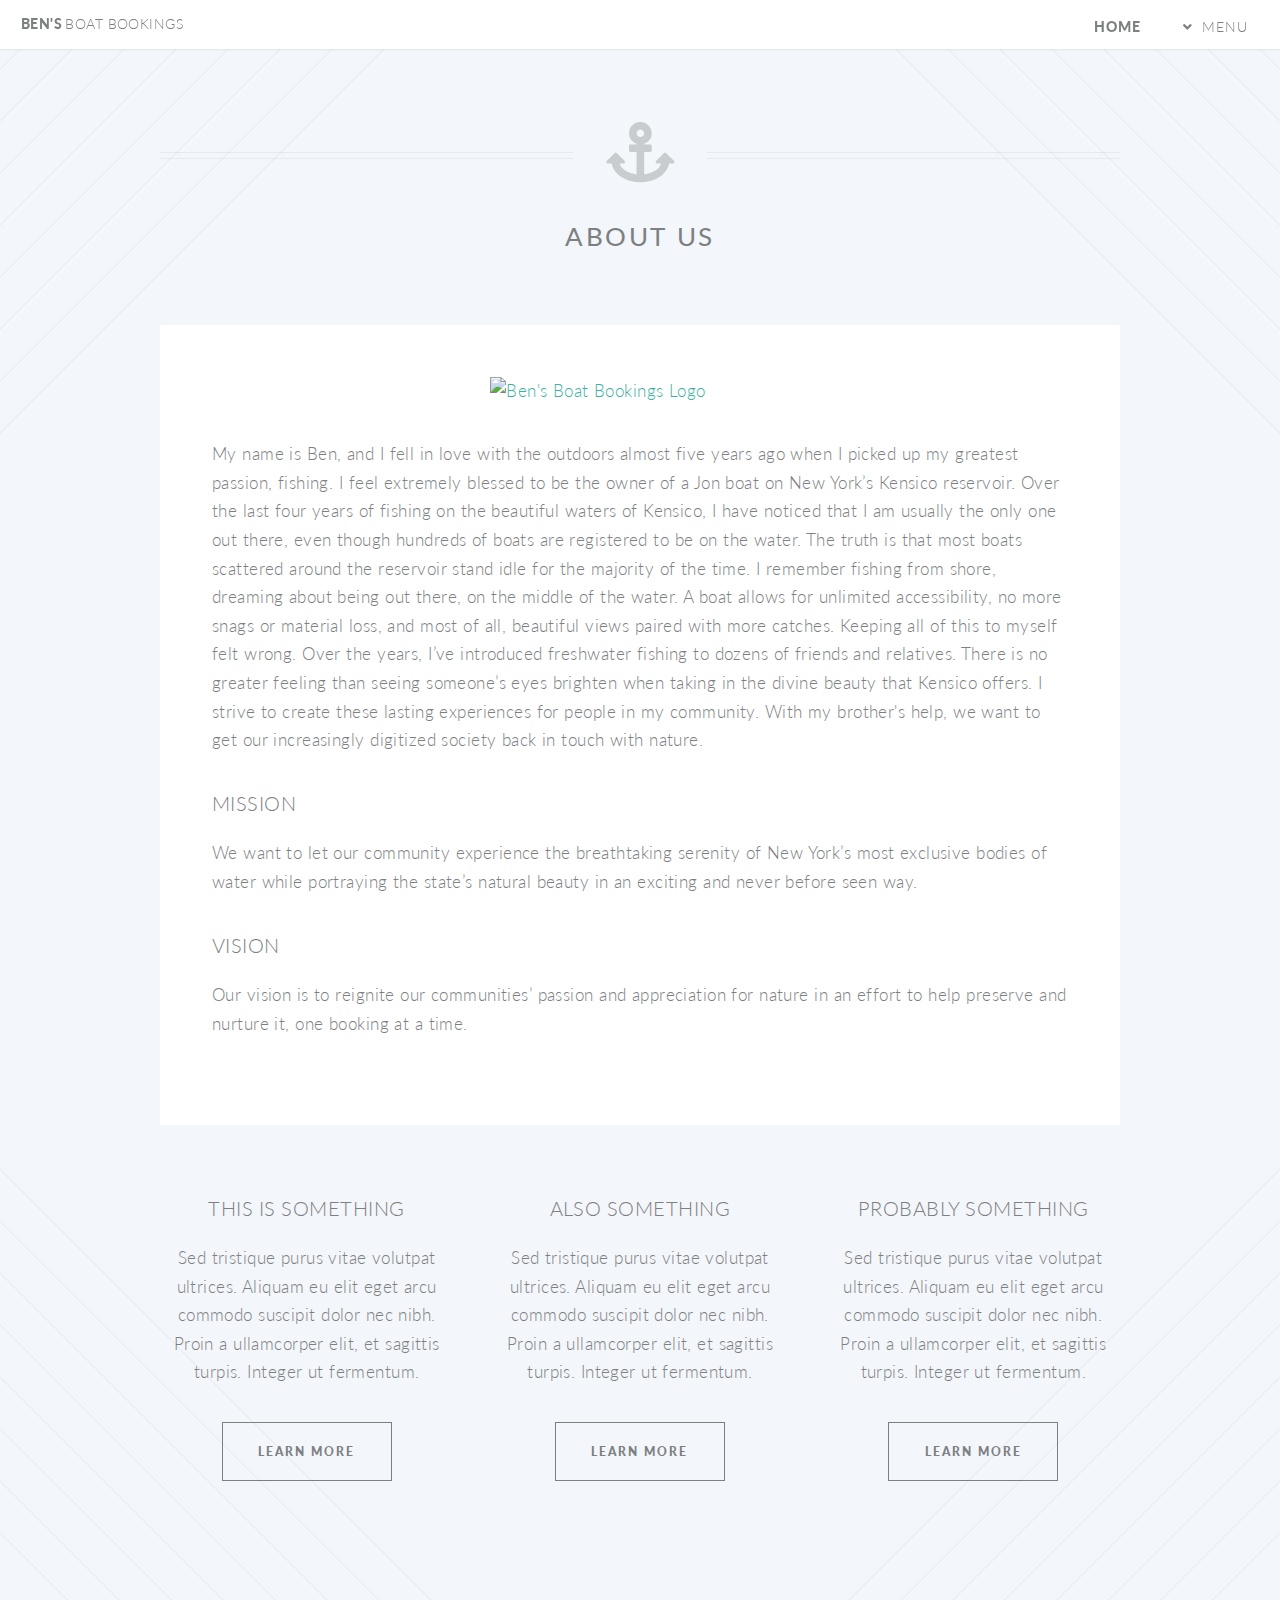
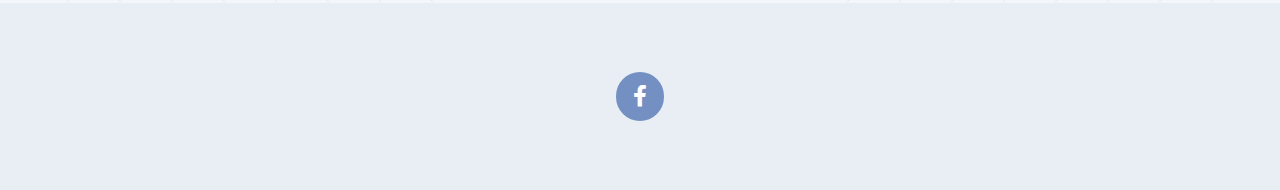
==== commit 2f6cf6d5: "added logo" ====
--- a/about.html
+++ b/about.html
@@ -11,6 +11,7 @@
 		<meta name="viewport" content="width=device-width, initial-scale=1, user-scalable=no" />
 		<link rel="stylesheet" href="assets/css/main.css" />
 		<noscript><link rel="stylesheet" href="assets/css/noscript.css" /></noscript>
+		<link rel="icon" href="images/BBBicon.png">
 	</head>
 	<body class="no-sidebar is-preload">
 		<div id="page-wrapper">
@@ -20,27 +21,26 @@
 					<h1 id="logo"><a href="index.html">BEN'S <span>Boat Bookings</span></a></h1>
 					<nav id="nav">
 						<ul>
-							<li class="current"><a href="index.html">Welcome</a></li>
+							<li class="current"><a href="index.html">Home</a></li>
 							<li class="submenu">
-								<a href="#">Layouts</a>
+								<a href="#">Menu</a>
 								<ul>
-									<li><a href="left-sidebar.html">Left Sidebar</a></li>
-									<li><a href="right-sidebar.html">Right Sidebar</a></li>
+									<!--							<li><a href="left-sidebar.html">Left Sidebar</a></li>-->
+									<!--							<li><a href="right-sidebar.html">Right Sidebar</a></li>-->
 									<li><a href="about.html">About Us</a></li>
-									<li><a href="contact.html">Contact</a></li>
+									<!--							<li><a href="contact.html">Contact</a></li>-->
 									<li class="submenu">
-										<a href="#">Submenu</a>
+										<a href="#">Services</a>
 										<ul>
-											<li><a href="#">Dolore Sed</a></li>
-											<li><a href="#">Consequat</a></li>
-											<li><a href="#">Lorem Magna</a></li>
-											<li><a href="#">Sed Magna</a></li>
-											<li><a href="#">Ipsum Nisl</a></li>
+											<li><a href="#">Boat Rentals</a></li>
+											<li><a href="#">Lures</a></li>
+											<li><a href="#">Rod Rentals</a></li>
+											<li><a href="#">Kayak Tours</a></li>
 										</ul>
 									</li>
 								</ul>
 							</li>
-							<li><a href="#" class="button primary">Sign Up</a></li>
+<!--							<li><a href="#" class="button primary">Sign Up</a></li>-->
 						</ul>
 					</nav>
 				</header>
@@ -60,7 +60,7 @@
 							<!-- Content -->
 								<div class="content">
 									<section>
-										<a href="#" class="image featured"><img src="images/pic04.jpg" alt="" /></a>
+										<a href="#" class="image featured"><img src="images/BBBsmalllogo.png" alt="Ben's Boat Bookings Logo" class="center"></a>
 										<p>My name is Ben, and I fell in love with the outdoors almost five years ago when I picked up my greatest passion, fishing. I feel extremely blessed to be the owner of a Jon boat on New York’s Kensico reservoir. Over the last four years of fishing on the beautiful waters of Kensico, I have noticed that I am usually the only one out there, even though hundreds of boats are registered to be on the water. The truth is that most boats scattered around the reservoir stand idle for the majority of the time. I remember fishing from shore, dreaming about being out there, on the middle of the water. A boat allows for unlimited accessibility, no more snags or material loss, and most of all, beautiful views paired with more catches. Keeping all of this to myself felt wrong. Over the years, I’ve introduced freshwater fishing to dozens of friends and relatives. There is no greater feeling than seeing someone’s eyes brighten when taking in the divine beauty that Kensico offers. I strive to create these lasting experiences for people in my community. With my brother's help, we want to get our increasingly digitized society back in touch with nature.</p>
 										<header>
 											<h3>Mission</h3>
--- a/assets/css/main.css
+++ b/assets/css/main.css
@@ -176,6 +176,12 @@
 		padding: 1em 0 1em 2em;
 	}
 
+    .center {
+      display: block;
+      margin-left: auto;
+      margin-right: auto;
+      max-width: 35%;
+    }
 /* Container */
 
 	.container {
@@ -1852,7 +1858,6 @@
 	}
 
 		.image:before {
-			background: url("images/overlay.png");
 			content: '';
 			height: 100%;
 			left: 0;
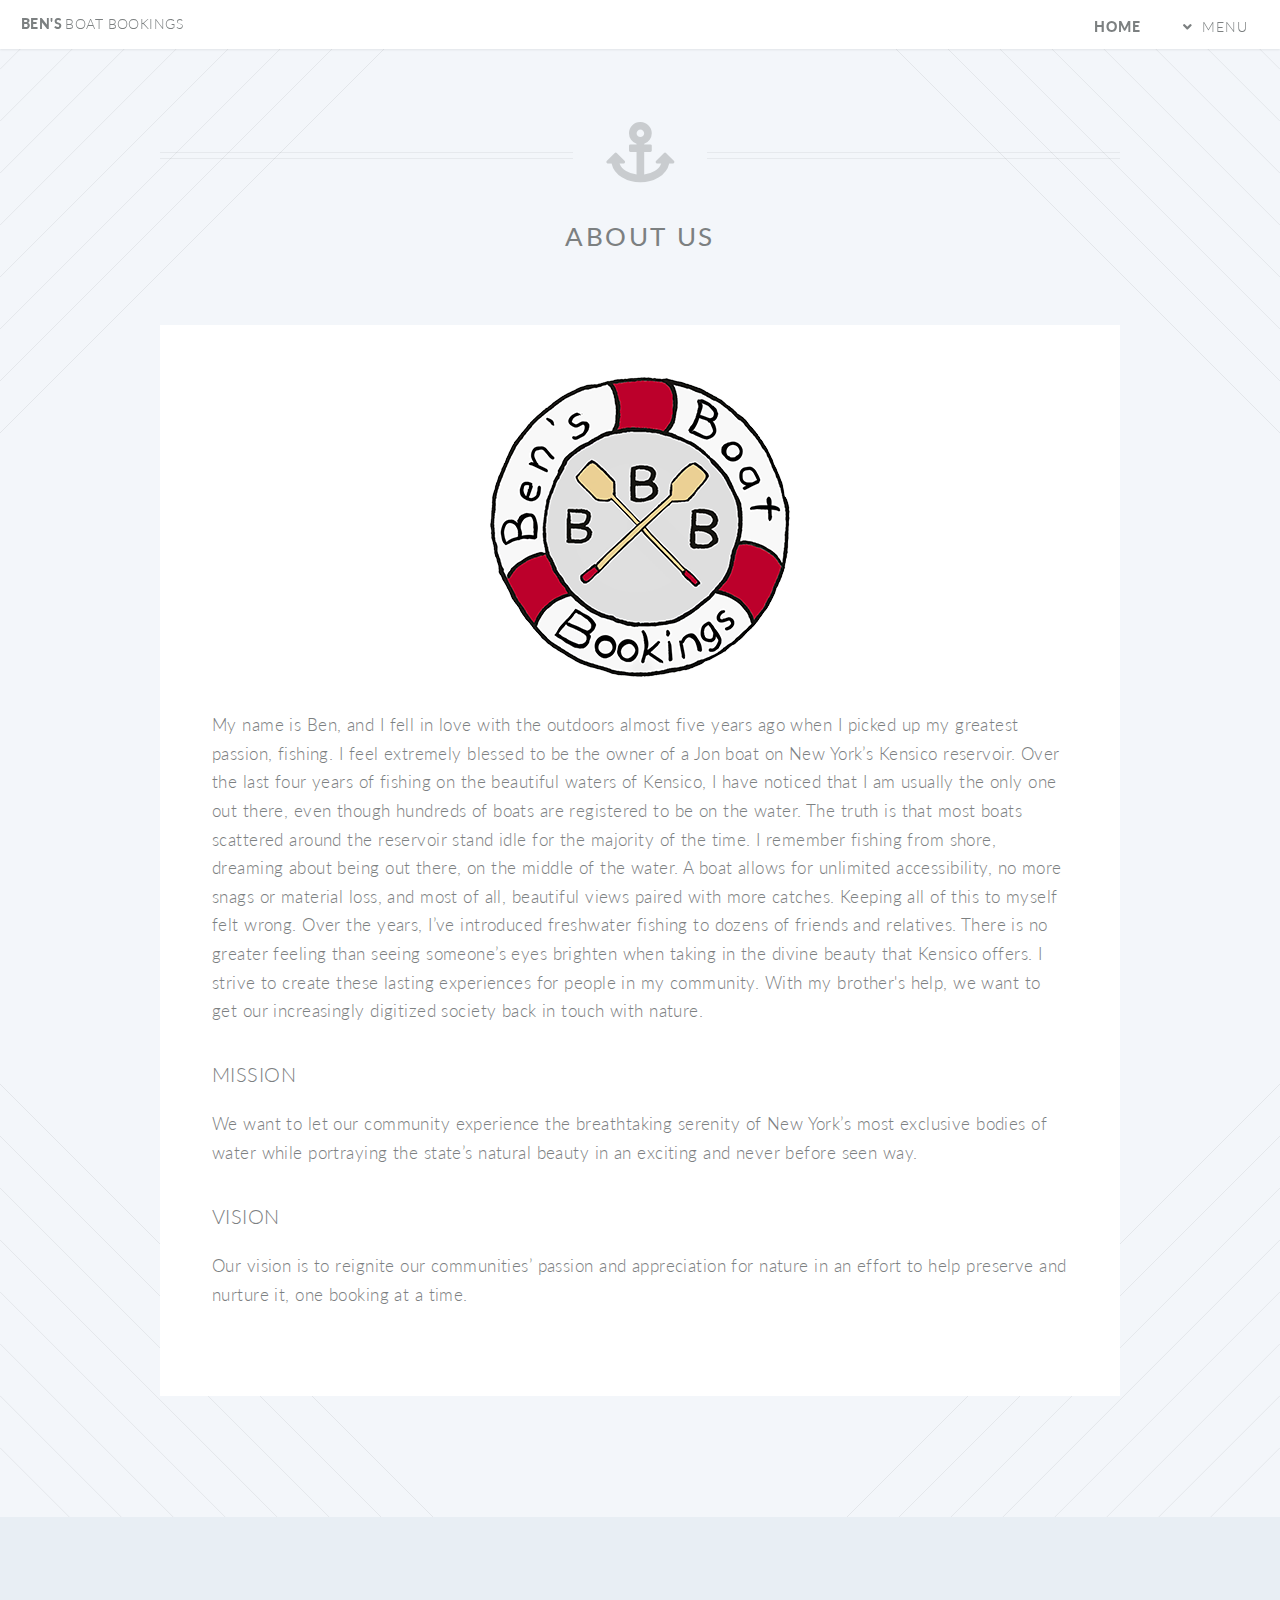
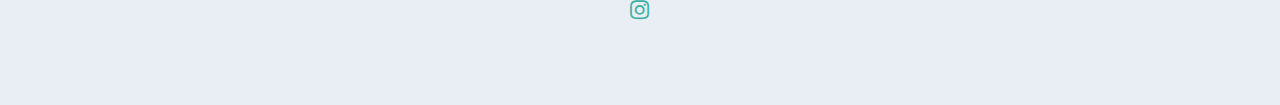
==== commit cd86ff4a: "updated boat image" ====
--- a/about.html
+++ b/about.html
@@ -77,56 +77,56 @@
 
 						</section>
 
-					<!-- Two -->
-						<section class="wrapper style1 container special">
-							<div class="row">
-								<div class="col-4 col-12-narrower">
+<!--					&lt;!&ndash; Two &ndash;&gt;-->
+<!--						<section class="wrapper style1 container special">-->
+<!--							<div class="row">-->
+<!--								<div class="col-4 col-12-narrower">-->
 
-									<section>
-										<header>
-											<h3>This is Something</h3>
-										</header>
-										<p>Sed tristique purus vitae volutpat ultrices. Aliquam eu elit eget arcu commodo suscipit dolor nec nibh. Proin a ullamcorper elit, et sagittis turpis. Integer ut fermentum.</p>
-										<footer>
-											<ul class="buttons">
-												<li><a href="#" class="button small">Learn More</a></li>
-											</ul>
-										</footer>
-									</section>
+<!--									<section>-->
+<!--										<header>-->
+<!--											<h3>This is Something</h3>-->
+<!--										</header>-->
+<!--										<p>Sed tristique purus vitae volutpat ultrices. Aliquam eu elit eget arcu commodo suscipit dolor nec nibh. Proin a ullamcorper elit, et sagittis turpis. Integer ut fermentum.</p>-->
+<!--										<footer>-->
+<!--											<ul class="buttons">-->
+<!--												<li><a href="#" class="button small">Learn More</a></li>-->
+<!--											</ul>-->
+<!--										</footer>-->
+<!--									</section>-->
 
-								</div>
-								<div class="col-4 col-12-narrower">
+<!--								</div>-->
+<!--								<div class="col-4 col-12-narrower">-->
 
-									<section>
-										<header>
-											<h3>Also Something</h3>
-										</header>
-										<p>Sed tristique purus vitae volutpat ultrices. Aliquam eu elit eget arcu commodo suscipit dolor nec nibh. Proin a ullamcorper elit, et sagittis turpis. Integer ut fermentum.</p>
-										<footer>
-											<ul class="buttons">
-												<li><a href="#" class="button small">Learn More</a></li>
-											</ul>
-										</footer>
-									</section>
+<!--									<section>-->
+<!--										<header>-->
+<!--											<h3>Also Something</h3>-->
+<!--										</header>-->
+<!--										<p>Sed tristique purus vitae volutpat ultrices. Aliquam eu elit eget arcu commodo suscipit dolor nec nibh. Proin a ullamcorper elit, et sagittis turpis. Integer ut fermentum.</p>-->
+<!--										<footer>-->
+<!--											<ul class="buttons">-->
+<!--												<li><a href="#" class="button small">Learn More</a></li>-->
+<!--											</ul>-->
+<!--										</footer>-->
+<!--									</section>-->
 
-								</div>
-								<div class="col-4 col-12-narrower">
+<!--								</div>-->
+<!--								<div class="col-4 col-12-narrower">-->
 
-									<section>
-										<header>
-											<h3>Probably Something</h3>
-										</header>
-										<p>Sed tristique purus vitae volutpat ultrices. Aliquam eu elit eget arcu commodo suscipit dolor nec nibh. Proin a ullamcorper elit, et sagittis turpis. Integer ut fermentum.</p>
-										<footer>
-											<ul class="buttons">
-												<li><a href="#" class="button small">Learn More</a></li>
-											</ul>
-										</footer>
-									</section>
+<!--									<section>-->
+<!--										<header>-->
+<!--											<h3>Probably Something</h3>-->
+<!--										</header>-->
+<!--										<p>Sed tristique purus vitae volutpat ultrices. Aliquam eu elit eget arcu commodo suscipit dolor nec nibh. Proin a ullamcorper elit, et sagittis turpis. Integer ut fermentum.</p>-->
+<!--										<footer>-->
+<!--											<ul class="buttons">-->
+<!--												<li><a href="#" class="button small">Learn More</a></li>-->
+<!--											</ul>-->
+<!--										</footer>-->
+<!--									</section>-->
 
-								</div>
-							</div>
-						</section>
+<!--								</div>-->
+<!--							</div>-->
+<!--						</section>-->
 
 				</article>
 
@@ -135,10 +135,11 @@
 
 					<ul class="icons">
 <!--						<li><a href="#" class="icon brands circle fa-twitter"><span class="label">Twitter</span></a></li>-->
-						<li><a href="#" class="icon brands circle fa-facebook-f"><span class="label">Facebook</span></a></li>
+<!--						<li><a href="#" class="icon brands circle fa-facebook-f"><span class="label">Facebook</span></a></li>-->
 <!--						<li><a href="#" class="icon brands circle fa-google-plus-g"><span class="label">Google+</span></a></li>-->
 <!--						<li><a href="#" class="icon brands circle fa-github"><span class="label">Github</span></a></li>-->
 <!--						<li><a href="#" class="icon brands circle fa-dribbble"><span class="label">Dribbble</span></a></li>-->
+						<li><a href="https://www.instagram.com/bensboatbookings/" class="icon brands circle fa-instagram" aria-hidden="true"></a></li>
 					</ul>
 
 <!--					<ul class="copyright">-->
